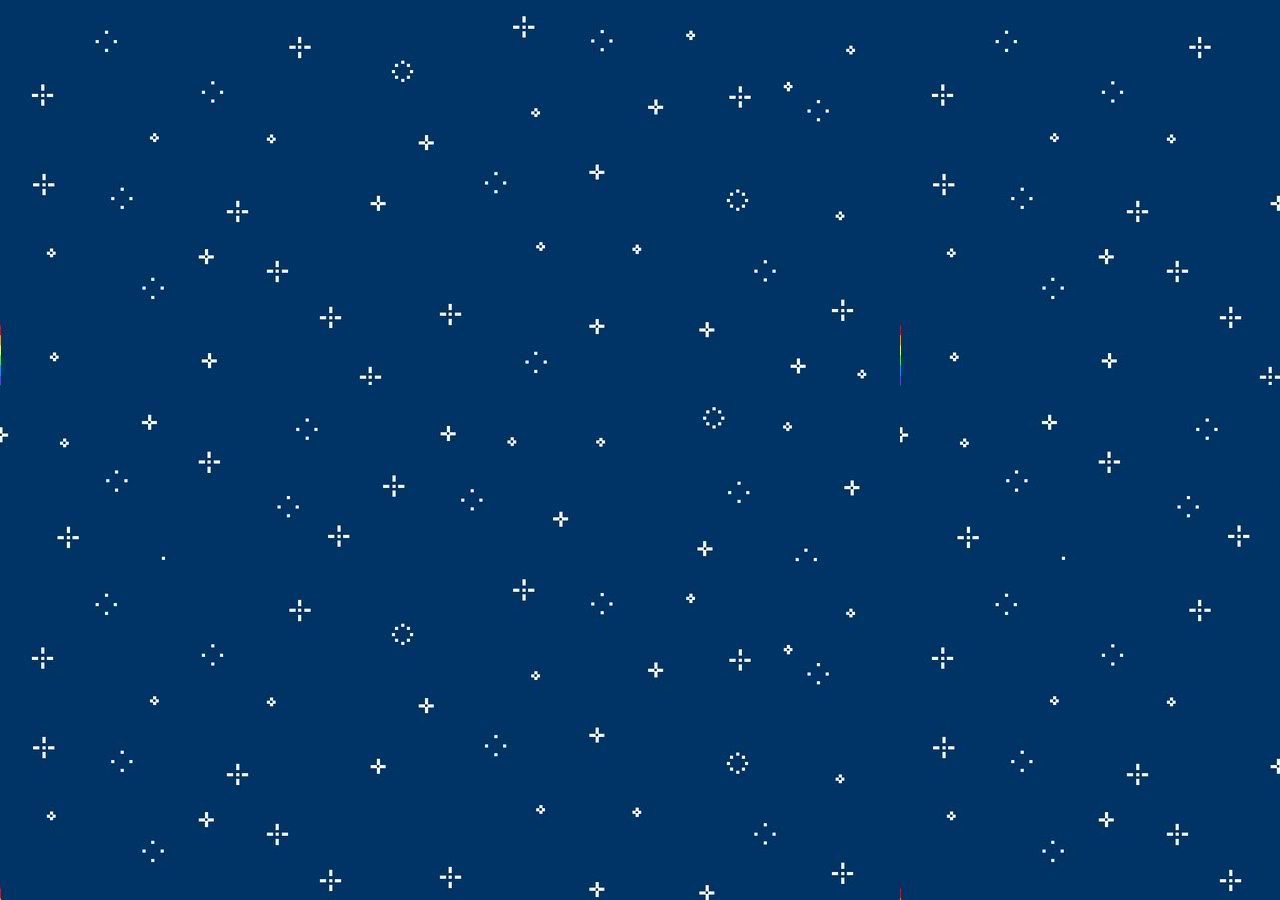
==== balloon.html @ 14a5c8bf "created a feature to eliminate letters" ====
<!DOCTYPE html>
<html>
<head>
  <meta charset="utf-8">
  <meta http-equiv="X-UA-Compatible" content="IE=edge">
  <title>Balloon Blaster</title>
  <link rel="stylesheet" href="balloon.css">
  <script src="https://code.jquery.com/jquery-2.1.4.js"></script>
  <script type="text/javascript" src="balloon.js"></script> 
  <link href='http://fonts.googleapis.com/css?family=Open+Sans:700,400'rel='stylesheet' type='text/css'>
</head>
<body>
  <div id="container">
  </div>

  <div id="time">
    <span id="counter"></span> 
  </div> 


</body>
</html>
---- balloon.css ----
body{
  background-image: url("orginal_space.jpg");
  width: 100%;
  height: 800px;
}

#container{
  height: 400px;
  width: 400px;
  border-color: red;
  /*background-color: yellow;*/
  margin: 0 auto;
  display: inline-block;
}

.letter {
  width: 250px;
  height: 20px;
  background-color: transparent;
  border: 1px;
  color: red;
  font-size: 50px;
  padding-bottom: 280px;
  text-align:center;
  border-radius: 150px;
  background-image: url("kitty_power.jpg");
  position: absolute;
}
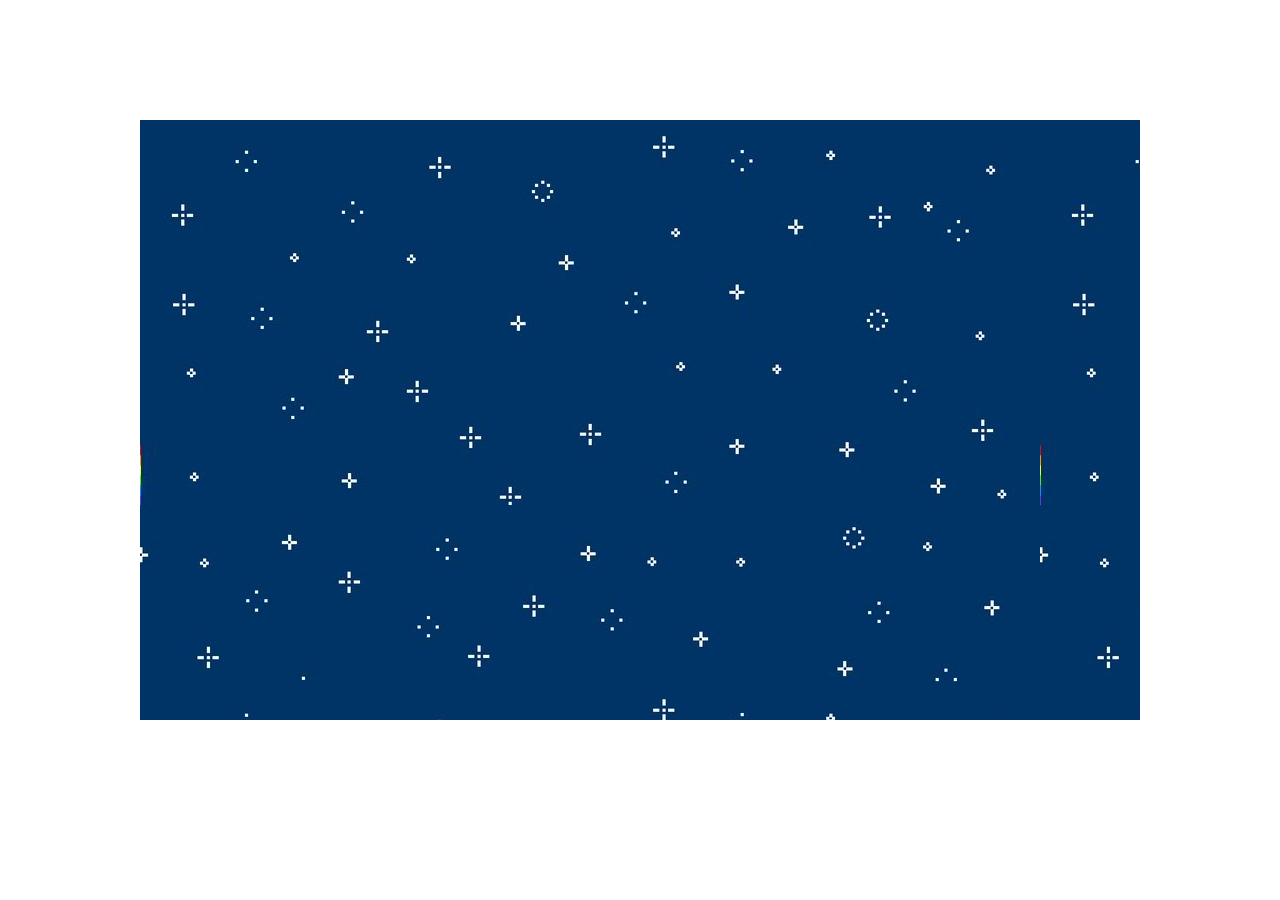
==== commit 56219a5b: "center the game board" ====
--- a/balloon.html
+++ b/balloon.html
@@ -11,12 +11,12 @@
 </head>
 <body>
   <div id="container">
-  </div>
-
-  <div id="time">
-    <span id="counter"></span> 
-  </div> 
-
+  
+    <div id="time">
+      <span id="counter"></span> 
+    </div> 
+</div> 
+  
 
 </body>
 </html>
--- a/balloon.css
+++ b/balloon.css
@@ -1,16 +1,18 @@
-body{
-  background-image: url("orginal_space.jpg");
+body{ 
   width: 100%;
-  height: 800px;
+  height: 700px;
+  margin: 0 auto;
 }
 
-#container{
-  height: 400px;
-  width: 400px;
-  border-color: red;
-  /*background-color: yellow;*/
-  margin: 0 auto;
-  display: inline-block;
+#container { 
+  width: 1000px;
+  height: 600px;
+  background-image: url("orginal_space.jpg");
+  position: center;
+  margin-left: auto;
+  margin-right: auto;
+  position: relative;
+  margin-top: 120px;
 }
 
 .letter {
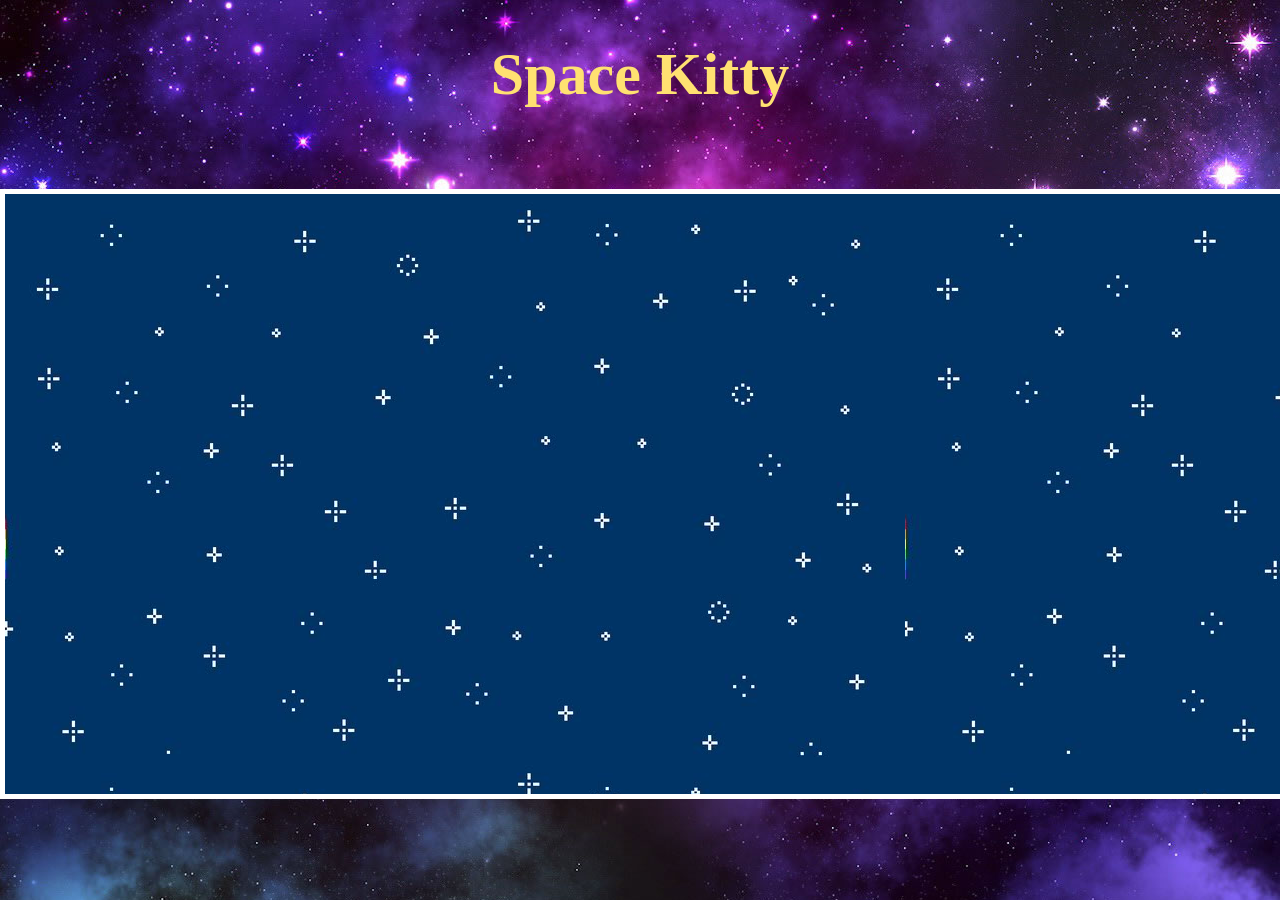
==== commit f842106b: "created a timer to stop the game" ====
--- a/balloon.html
+++ b/balloon.html
@@ -10,11 +10,12 @@
   <link href='http://fonts.googleapis.com/css?family=Open+Sans:700,400'rel='stylesheet' type='text/css'>
 </head>
 <body>
+  <h1> Space Kitty </h1> 
+  <h2 id = "message"></h2> 
   <div id="container">
   
-    <div id="time">
-      <span id="counter"></span> 
-    </div> 
+       <div id="counter"></div> 
+     
 </div> 
   
 
--- a/balloon.css
+++ b/balloon.css
@@ -2,30 +2,42 @@
   width: 100%;
   height: 700px;
   margin: 0 auto;
+  background-image: url("purple_haze.jpg");
+}
+
+h1 {
+  color: #FFE171;
+  font-style: Arial;
+  font-size: 60px;
+  text-align: center;
 }
 
 #container { 
-  width: 1000px;
+  width: 1300px;
   height: 600px;
   background-image: url("orginal_space.jpg");
   position: center;
   margin-left: auto;
   margin-right: auto;
   position: relative;
-  margin-top: 120px;
+  margin-top: 80px;
+  border: 5px solid;
+  border-color: white;
 }
 
 .letter {
   width: 250px;
-  height: 20px;
+  height: 10px;
   background-color: transparent;
-  border: 1px;
+  border: 5px solid;
   color: red;
   font-size: 50px;
-  padding-bottom: 280px;
+  padding-bottom: 290px;
+  font-style: Arial;
   text-align:center;
   border-radius: 150px;
   background-image: url("kitty_power.jpg");
   position: absolute;
+  border-color: #959EC8;
 }
 
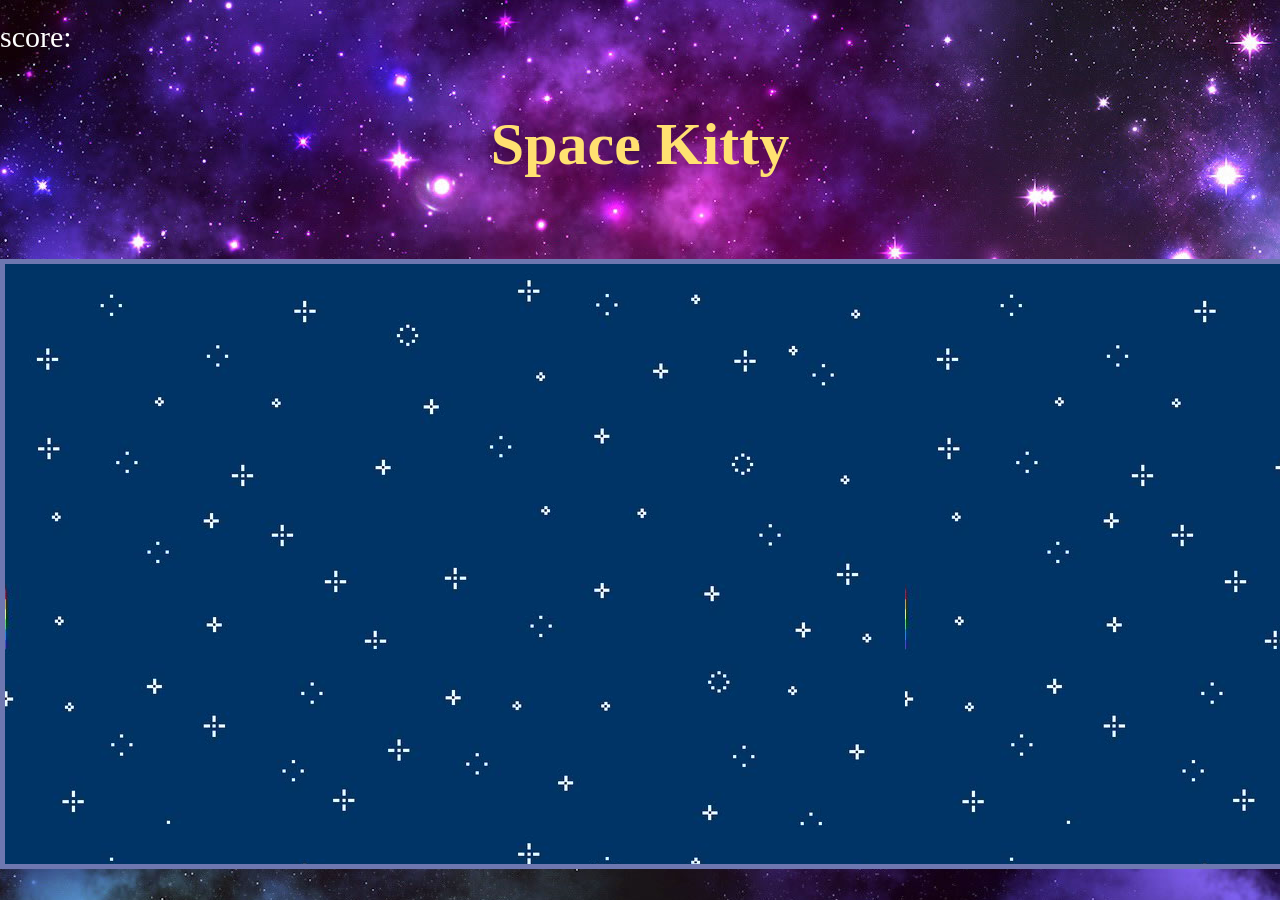
==== commit c3fa1460: "made a score board and updates when a  player gets a point" ====
--- a/balloon.html
+++ b/balloon.html
@@ -10,13 +10,13 @@
   <link href='http://fonts.googleapis.com/css?family=Open+Sans:700,400'rel='stylesheet' type='text/css'>
 </head>
 <body>
+  
+  <h2 id= "message"></h2> 
+  <div id="counter">
+    score: </div> 
   <h1> Space Kitty </h1> 
-  <h2 id = "message"></h2> 
-  <div id="container">
-  
-       <div id="counter"></div> 
-     
-</div> 
+
+  <div id="container"></div> 
   
 
 </body>
--- a/balloon.css
+++ b/balloon.css
@@ -22,7 +22,7 @@
   position: relative;
   margin-top: 80px;
   border: 5px solid;
-  border-color: white;
+  border-color: #6E77B0;
 }
 
 .letter {
@@ -41,3 +41,14 @@
   border-color: #959EC8;
 }
 
+#message {
+  color: white;
+}
+
+#counter { 
+  font-size: 30px;
+  color: white;
+  width: 50px;
+  height: 50px;
+}
+
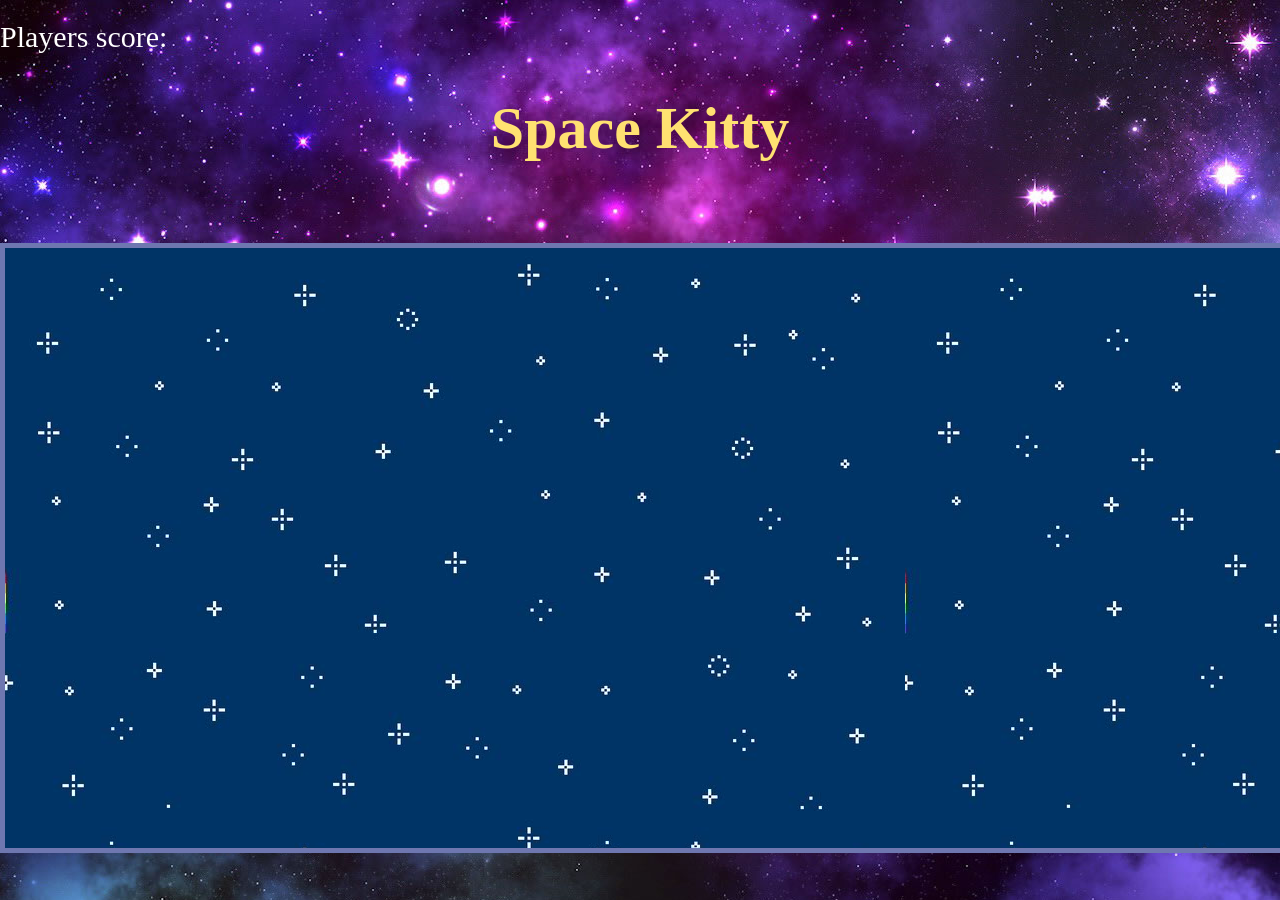
==== commit 0b7be1ca: "images are able to move randomly in the div" ====
--- a/balloon.html
+++ b/balloon.html
@@ -13,7 +13,7 @@
   
   <h2 id= "message"></h2> 
   <div id="counter">
-    score: </div> 
+  Players score: </div> 
   <h1> Space Kitty </h1> 
 
   <div id="container"></div> 
--- a/balloon.css
+++ b/balloon.css
@@ -48,7 +48,8 @@
 #counter { 
   font-size: 30px;
   color: white;
-  width: 50px;
+  width: 90px;
+  display: inline;
   height: 50px;
 }
 
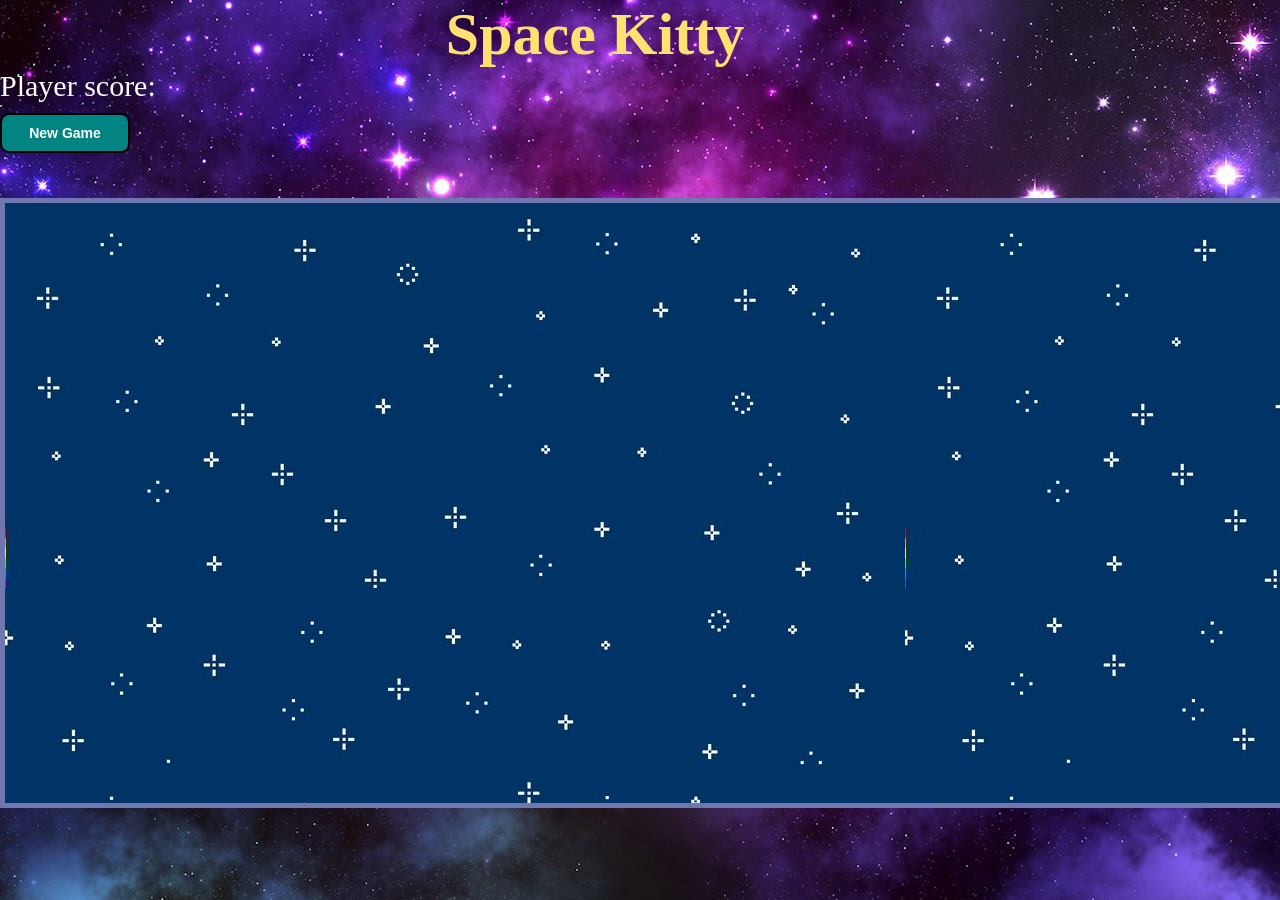
==== commit a70671f7: "created reset button" ====
--- a/balloon.html
+++ b/balloon.html
@@ -11,13 +11,17 @@
 </head>
 <body>
   
-  <h2 id= "message"></h2> 
-  <div id="counter">
-  Players score: </div> 
-  <h1> Space Kitty </h1> 
+  <h1>Space Kitty</h1> 
+    <div id="counter">Player score: </div> 
+    <br> 
+      <h2 id= "message"></h2> 
 
-  <div id="container"></div> 
-  
+      <button id="resetButton">New Game</button> 
+        <div id="container"></div> 
+
+  <script> 
+  onLoad(); 
+  </script>      
 
 </body>
 </html>
--- a/balloon.css
+++ b/balloon.css
@@ -1,15 +1,21 @@
+@font-face {
+  font-family: "Open Sans", sans-serif;
+}
+
 body{ 
   width: 100%;
-  height: 700px;
   margin: 0 auto;
   background-image: url("purple_haze.jpg");
+  position: absolute;
 }
 
 h1 {
   color: #FFE171;
-  font-style: Arial;
+  font-style: "Open-Sans";
   font-size: 60px;
   text-align: center;
+  margin: 0;
+  padding-right: 90px;
 }
 
 #container { 
@@ -20,7 +26,7 @@
   margin-left: auto;
   margin-right: auto;
   position: relative;
-  margin-top: 80px;
+  margin-top: 40px;
   border: 5px solid;
   border-color: #6E77B0;
 }
@@ -30,10 +36,10 @@
   height: 10px;
   background-color: transparent;
   border: 5px solid;
-  color: red;
+  color: #FFE171;
   font-size: 50px;
   padding-bottom: 290px;
-  font-style: Arial;
+  font-style: "Open-Sans";
   text-align:center;
   border-radius: 150px;
   background-image: url("kitty_power.jpg");
@@ -42,14 +48,39 @@
 }
 
 #message {
-  color: white;
+  color: #FFE171;
+  font-style: "Open-Sans";
+  float: right;
 }
 
 #counter { 
   font-size: 30px;
   color: white;
+  font-style: "Open-Sans";
   width: 90px;
   display: inline;
-  height: 50px;
+  height: 20px;
+ }
+
+#resetButton{
+  background-color:#028482;
+  color:white;
+  width:130px;
+  height:40px;
+  border-radius:9px;
+  font-size:14px;
+  font-weight:bold;
+  border: 2px solid black;
+  font-style:"Open-Sans";
+  cursor:pointer;
+  margin-top: 10px;
+  margin-bottom: 5px;
+  margin-right: 40px;
+  
 }
 
+#resetButton:hover{
+  background-color: lightgreen;
+}
+
+@media only screen and (max-width: 400px){
